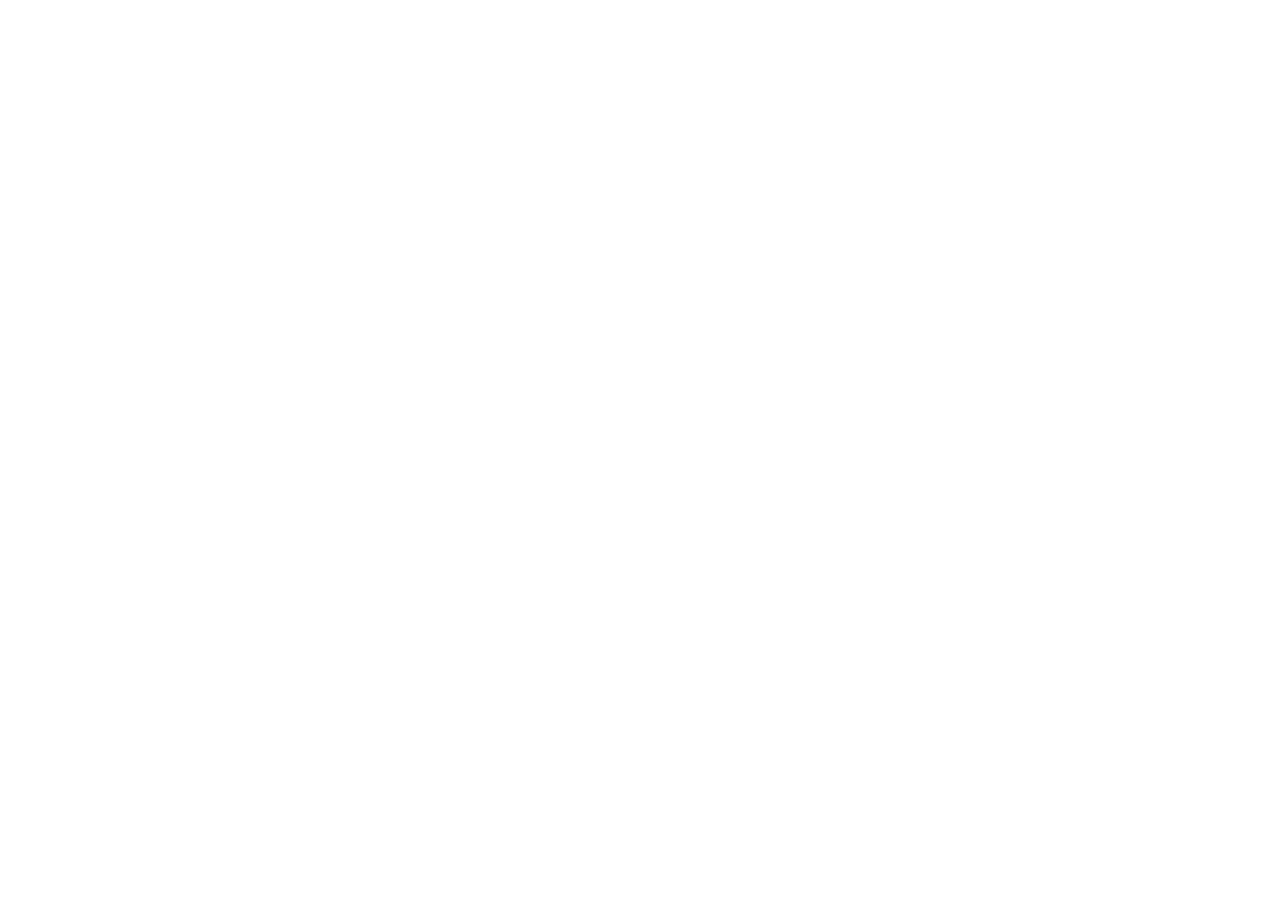
==== bonus.html @ 0511cd6d "FEAT starting bonus" ====
<!DOCTYPE html>
<html lang="en">
<head>
  <meta charset="UTF-8">
  <meta http-equiv="X-UA-Compatible" content="IE=edge">
  <meta name="viewport" content="width=device-width, initial-scale=1.0">
  <title>Document</title>
  <link rel="stylesheet" href="./css/frame-12.css">
  <link rel="stylesheet" href="/css/bonus.css">
</head>
<body>
  
</body>
</html>
---- css/frame-12.css ----
* {
	margin: 0;
	padding: 0;
	box-sizing: border-box;

  text-align: center;
}

.container {
	max-width: 1170px;
	margin: 0 auto;
	/* padding: 0 calc(var(--gutter-x) / 2); */
}

.row {
	display: flex;
	flex-direction: row;
	flex-wrap: wrap;

  /* gutter 
  margin-left: calc(var(--gutter-x) / 2 * -1);
  margin-right: calc(var(--gutter-x) / 2 * -1); */
}

.col {
	flex-grow: 1;
	flex-basis: 0;
	max-width: 100%;
}

.row > * {
	/* padding: 0 calc(var(--gutter-x) / 2); */
}

/* col dimension */

.col-1 {
	flex-basis: calc((100% / 12) * 1);
}

.col-2 {
	flex-basis: calc((100% / 12) * 2);
}

.col-3 {
	flex-basis: calc((100% / 12) * 3);
}

.col-4 {
	flex-basis: calc((100% / 12) * 4);
}

.col-5 {
	flex-basis: calc((100% / 12) * 5);
}

.col-6 {
	flex-basis: calc((100% / 12) * 6);
}

.col-7 {
	flex-basis: calc((100% / 12) * 7);
}

.col-8 {
	flex-basis: calc((100% / 12) * 8);
}

.col-9 {
	flex-basis: calc((100% / 12) * 9);
}

.col-10 {
	flex-basis: calc((100% / 12) * 10);
}

.col-11 {
	flex-basis: calc((100% / 12) * 11);
}

.col-12 {
	flex-basis: calc((100% / 12) * 12);
}

/* offset */

.col-offset-1 {
	margin-left: calc((100% / 12) * 1);
}

.col-offset-2 {
	margin-left: calc((100% / 12) * 2);
}

.col-offset-3 {
	margin-left: calc((100% / 12) * 3);
}

.col-offset-4 {
	margin-left: calc((100% / 12) * 4);
}

.col-offset-5 {
	margin-left: calc((100% / 12) * 5);
}

.col-offset-6 {
	margin-left: calc((100% / 12) * 6);
}

.col-offset-7 {
	margin-left: calc((100% / 12) * 7);
}

.col-offset-8 {
	margin-left: calc((100% / 12) * 8);
}

.col-offset-9 {
	margin-left: calc((100% / 12) * 9);
}

.col-offset-10 {
	margin-left: calc((100% / 12) * 10);
}

.col-offset-11 {
	margin-left: calc((100% / 12) * 11);
}
---- css/bonus.css ----
[class^='col'] {
	padding: 15px;
	background-color: lightgrey;
	color: white;
	border: 1px solid white;
}

.green{
  background-color: green;
}

section {
	padding: 5px;
}
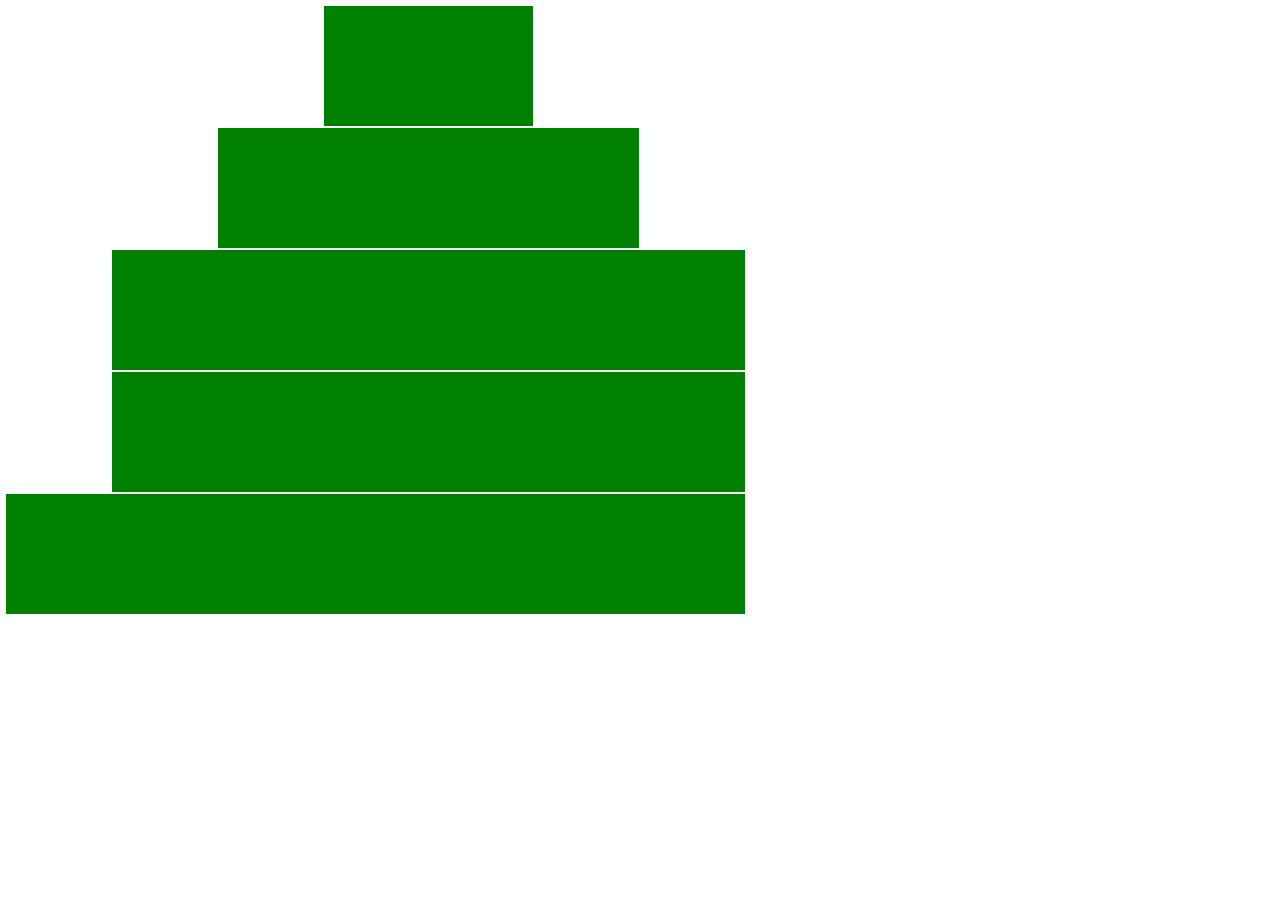
==== commit ed70c765: "FEAT bonus turtle" ====
--- a/bonus.html
+++ b/bonus.html
@@ -6,9 +6,40 @@
   <meta name="viewport" content="width=device-width, initial-scale=1.0">
   <title>Document</title>
   <link rel="stylesheet" href="./css/frame-12.css">
-  <link rel="stylesheet" href="/css/bonus.css">
+  <link rel="stylesheet" href="./css/bonus.css">
 </head>
 <body>
   
+  <section>
+
+    <div class="row">
+      <div class="col-2 col-offset-3">
+      </div>
+    </div>
+
+    <div class="row">
+      <div class="col-4 col-offset-2">
+      </div>
+    </div>
+
+    <div class="row">
+      <div class="col-6 col-offset-1">
+      </div>
+    </div>
+
+    <div class="row">
+      <div class="col-6 col-offset-1">
+      </div>
+    </div>
+
+    <div class="row">
+      <div class="col-7">
+      </div>
+    </div>
+
+  </section>
+
+
+  
 </body>
 </html>--- a/css/bonus.css
+++ b/css/bonus.css
@@ -1,6 +1,6 @@
 [class^='col'] {
-	padding: 15px;
-	background-color: lightgrey;
+	padding: 60px;
+	background-color: green;
 	color: white;
 	border: 1px solid white;
 }
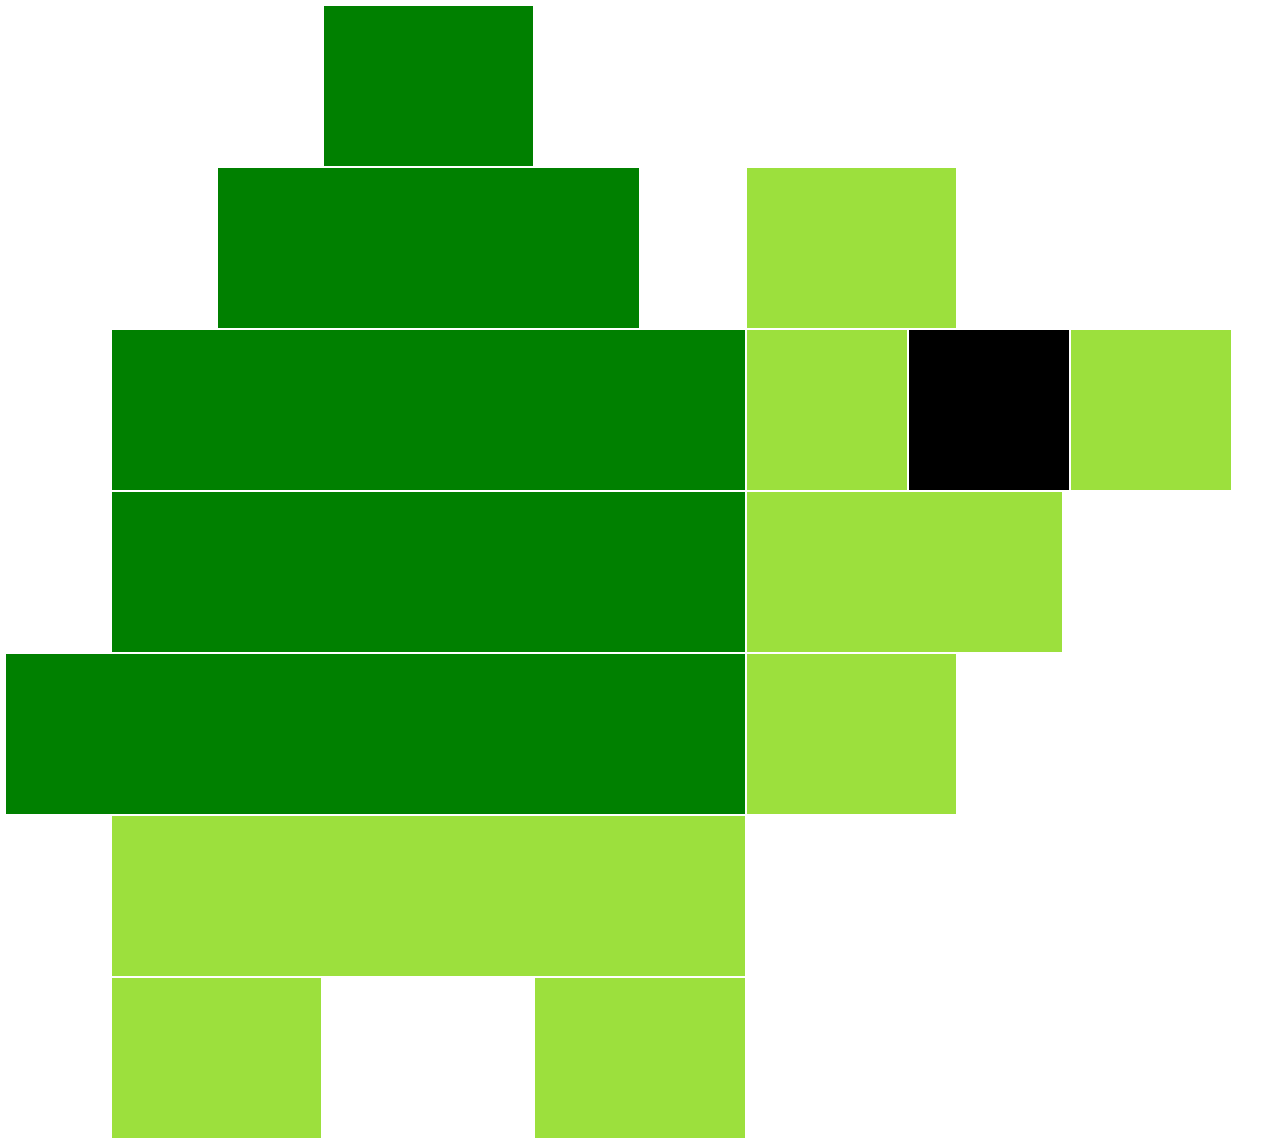
==== commit 86100cfe: "FEAT TURTLE DONE :D" ====
--- a/bonus.html
+++ b/bonus.html
@@ -20,20 +20,45 @@
     <div class="row">
       <div class="col-4 col-offset-2">
       </div>
-    </div>
 
-    <div class="row">
-      <div class="col-6 col-offset-1">
+      <div class="col-2 col-offset-1 col-lightgreen">
       </div>
     </div>
 
     <div class="row">
       <div class="col-6 col-offset-1">
       </div>
+      <div class="col-1 col-lightgreen">
+      </div>
+      <div class="col-1 col-black">
+      </div>
+      <div class="col-1 col-lightgreen">
+      </div>
+    </div>
+
+    <div class="row">
+      <div class="col-6 col-offset-1">
+      </div>
+      <div class="col-3 col-lightgreen">
+      </div>
     </div>
 
     <div class="row">
       <div class="col-7">
+      </div>
+      <div class="col-2 col-lightgreen">
+      </div>
+    </div>
+
+    <div class="row">
+      <div class="col-6 col-offset-1 col-lightgreen">
+      </div>
+    </div>
+
+    <div class="row">
+      <div class="col-2 col-offset-1 col-lightgreen">
+      </div>
+      <div class="col-2 col-offset-2 col-lightgreen">
       </div>
     </div>
 
--- a/css/bonus.css
+++ b/css/bonus.css
@@ -1,5 +1,5 @@
 [class^='col'] {
-	padding: 60px;
+	padding: 80px;
 	background-color: green;
 	color: white;
 	border: 1px solid white;
@@ -11,4 +11,12 @@
 
 section {
 	padding: 5px;
+}
+
+.col-lightgreen{
+  background-color: #9CE03D;
+}
+
+.col-black{
+  background-color: black;
 }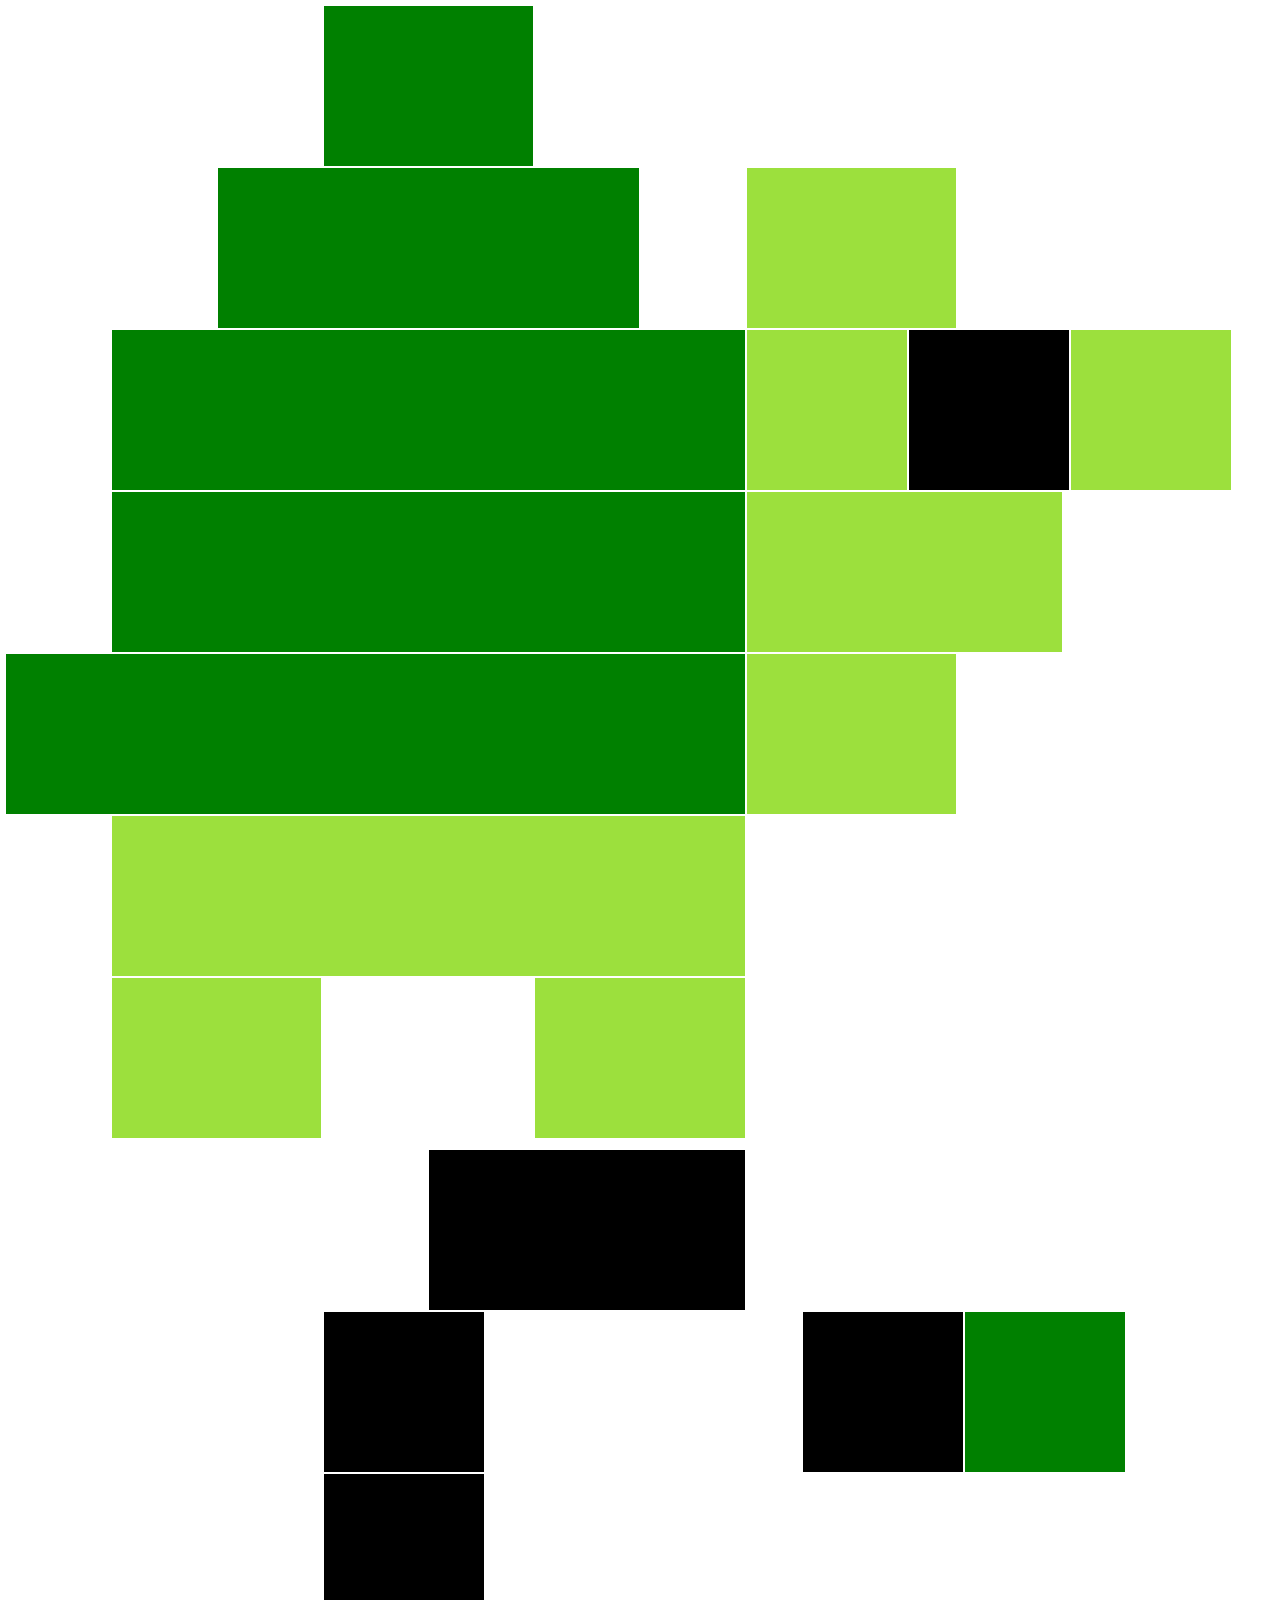
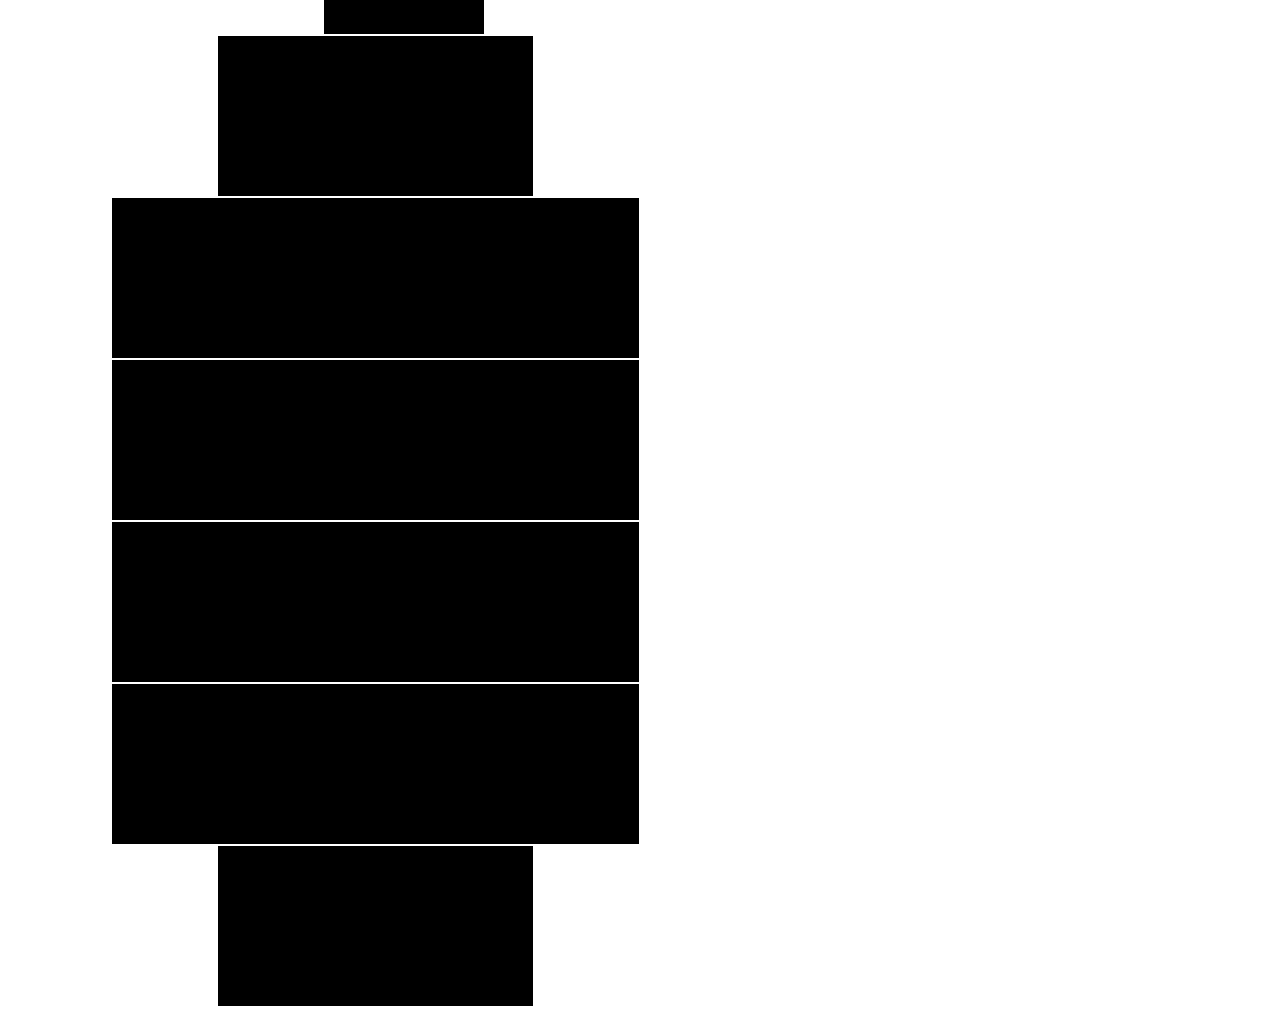
==== commit d9e48e60: "FEAT bomb done" ====
--- a/bonus.html
+++ b/bonus.html
@@ -65,6 +65,56 @@
   </section>
 
 
+  <!-- bomber -->
+
+  <section>
+
+   
+
+    <div class="row">
+      <div class="col-3 col-offset-4 col-black"></div>
+    </div>
+
+    <div class="row">
+      <div class="col-1 col-offset-3 col-black"></div>
+      <div class="col-1 col-offset-3 col-black"></div>
+      <div class="col-1 col-red"></div>
+    </div>
+
+    <div class="row">
+      <div class="col-1 col-offset-3 col-black"></div>
+    </div>
+
+    <div class="row">
+      <div class="col-3 col-offset-2 col-black"></div>
+    </div>
+
+    <div class="row">
+      <div class="col-5 col-offset-1 col-black"></div>
+    </div>
+
+    <div class="row">
+      <div class="col-5 col-offset-1 col-black"></div>
+    </div>
+
+    <div class="row">
+      <div class="col-5 col-offset-1 col-black"></div>
+    </div>
+
+    <div class="row">
+      <div class="col-5 col-offset-1 col-black"></div>
+    </div>
+
+    <div class="row">
+      <div class="col-3 col-offset-2 col-black"></div>
+    </div>
+
+   
+    
+
+  </section>
+
+
   
 </body>
 </html>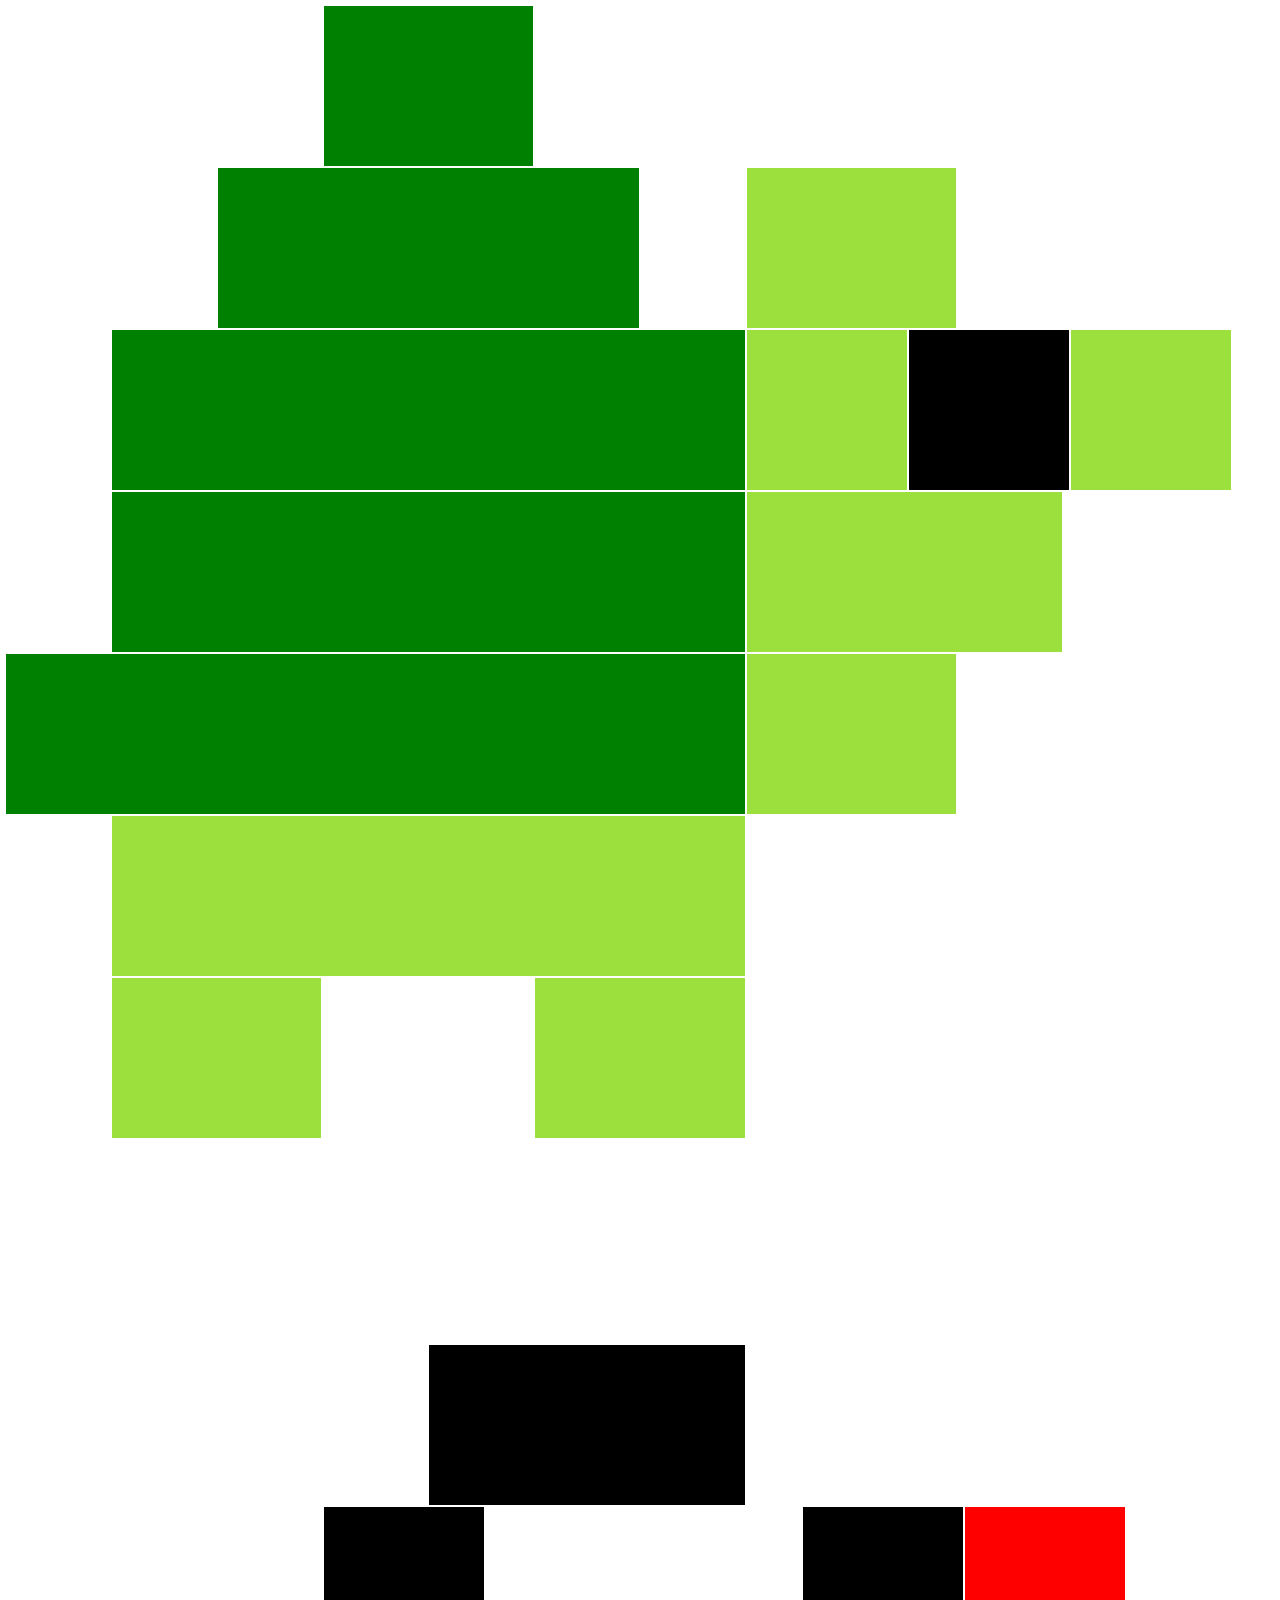
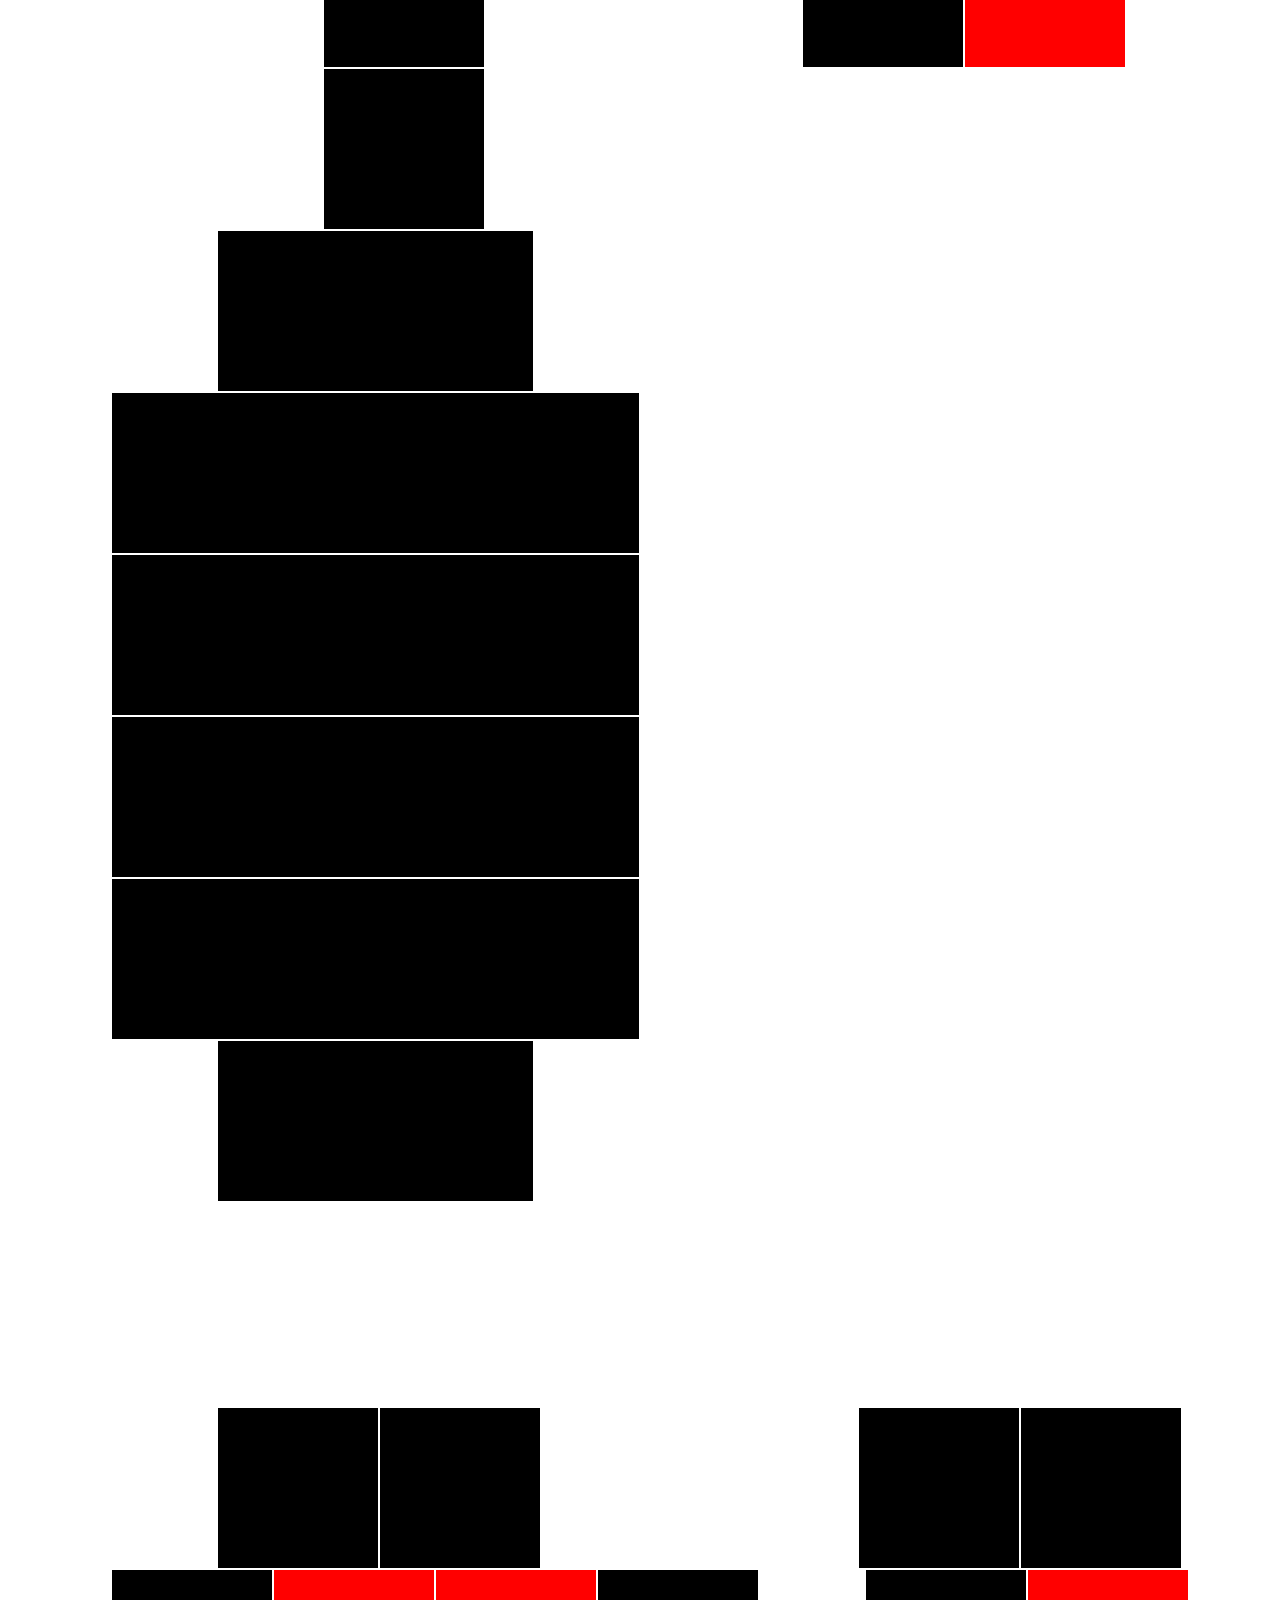
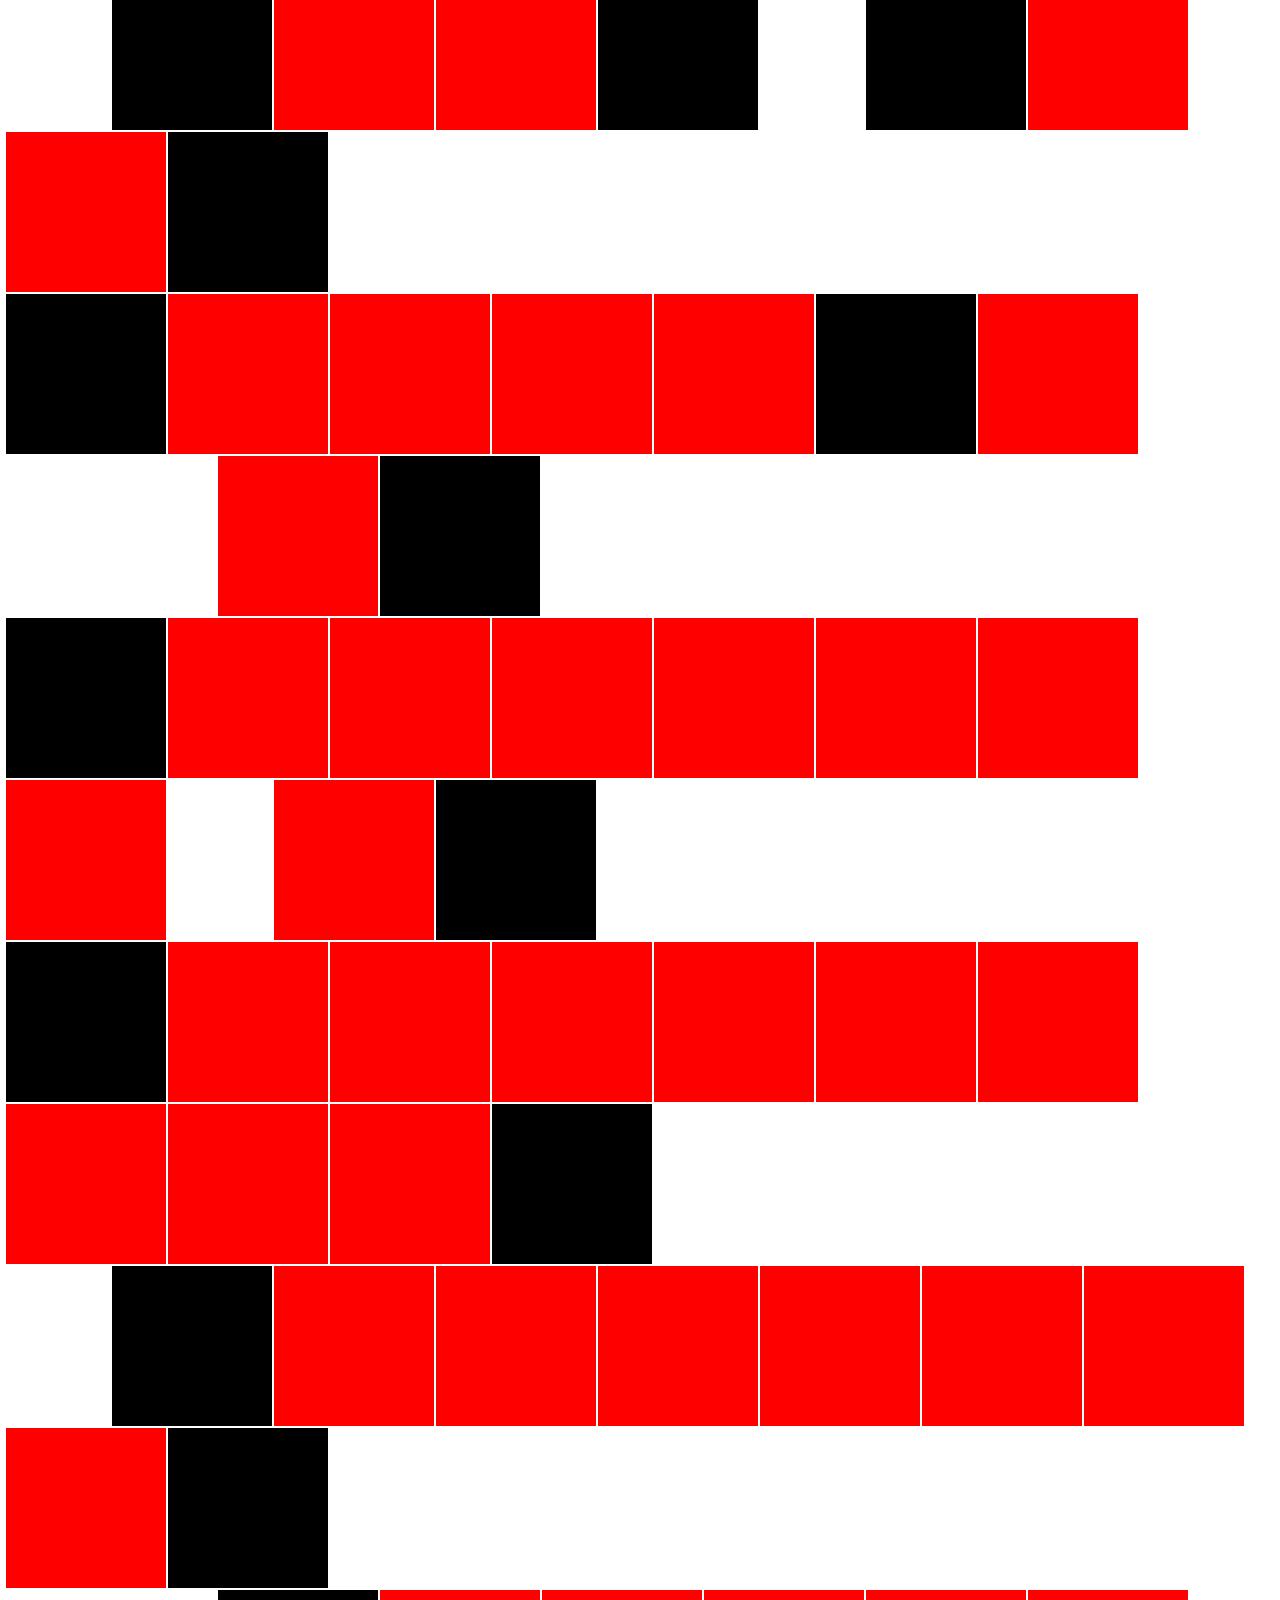
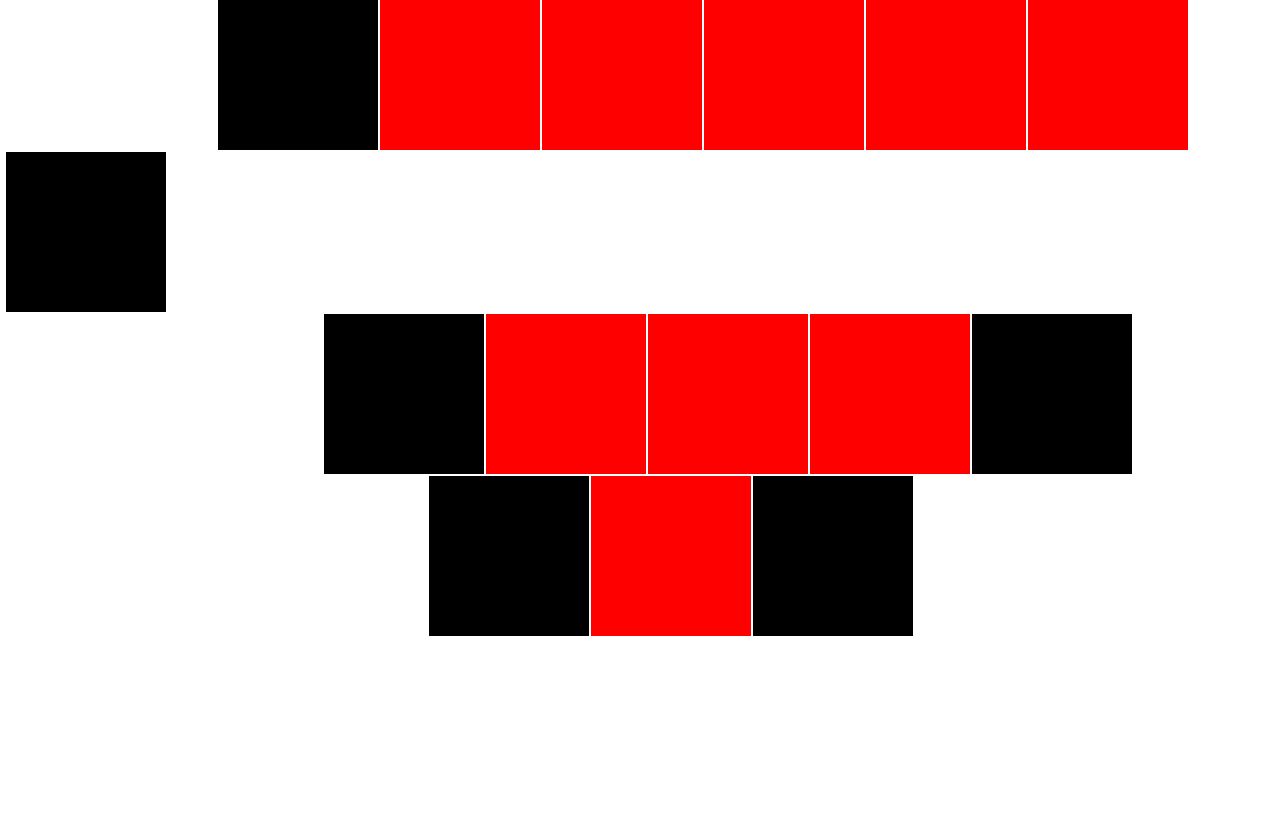
==== commit 4f1882fe: "FEAT heart almost completed" ====
--- a/bonus.html
+++ b/bonus.html
@@ -110,8 +110,111 @@
     </div>
 
    
+
+  </section>
+
+  <section>
+
+    <div class="row">
+      <div class="col-1 col-offset-2 col-black"></div>
+      <div class="col-1 col-black"></div>
+
+      <div class="col-1 col-offset-3 col-black"></div>
+      <div class="col-1 col-black"></div>
+
+    </div>
+
+    <div class="row">
+      <div class="col-1 col-offset-1 col-black"></div>
+      <div class="col-1 col-red"></div>
+      <div class="col-1 col-red"></div>
+      <div class="col-1 col-black"></div>
+
+      <div class="col-1 col-offset-1 col-black"></div>
+      <div class="col-1 col-red"></div>
+      <div class="col-1 col-red"></div>
+      <div class="col-1 col-black"></div>
+    </div>
+
+    <div class="row">
+      <div class="col-1 col-black"></div>
+      <div class="col-1 col-red"></div>
+      <div class="col-1 col-red"></div>
+      <div class="col-1 col-red"></div>
+      <div class="col-1 col-red"></div>
+      <div class="col-1 col-black"></div>
+      <div class="col-1 col-red"></div>
+      <div class="col-1 col-offset-2 col-red"></div>
+      <div class="col-1 col-black"></div>
+    </div>
+
+    <div class="row">
+      <div class="col-1 col-black"></div>
+      <div class="col-1 col-red"></div>
+      <div class="col-1 col-red"></div>
+      <div class="col-1 col-red"></div>
+      <div class="col-1 col-red"></div>
+      <div class="col-1 col-red"></div>
+      <div class="col-1 col-red"></div>
+      <div class="col-1 col-red"></div>
+      <div class="col-1 col-offset-1 col-red"></div>
+      <div class="col-1 col-black"></div>
+    </div>
+
+    <div class="row">
+      <div class="col-1 col-black"></div>
+      <div class="col-1 col-red"></div>
+      <div class="col-1 col-red"></div>
+      <div class="col-1 col-red"></div>
+      <div class="col-1 col-red"></div>
+      <div class="col-1 col-red"></div>
+      <div class="col-1 col-red"></div>
+      <div class="col-1 col-red"></div>
+      <div class="col-1 col-red"></div>
+      <div class="col-1 col-red"></div>
+      <div class="col-1 col-black"></div>
+    </div>
+
+    <div class="row">
+      <div class="col-1 col-offset-1 col-black"></div>
+      <div class="col-1 col-red"></div>
+      <div class="col-1 col-red"></div>
+      <div class="col-1 col-red"></div>
+      <div class="col-1 col-red"></div>
+      <div class="col-1 col-red"></div>
+      <div class="col-1 col-red"></div>
+      <div class="col-1 col-red"></div>
+      <div class="col-1 col-black"></div>
+    </div>
+
+    <div class="row">
+      <div class="col-1 col-offset-2 col-black"></div>
+      <div class="col-1 col-red"></div>
+      <div class="col-1 col-red"></div>
+      <div class="col-1 col-red"></div>
+      <div class="col-1 col-red"></div>
+      <div class="col-1 col-red"></div>
+      <div class="col-1 col-black"></div>
+    </div>
+
+    <div class="row">
+      <div class="col-1 col-offset-3 col-black"></div>
+      <div class="col-1 col-red"></div>
+      <div class="col-1 col-red"></div>
+      <div class="col-1 col-red"></div>
+      <div class="col-1 col-black"></div>
+    </div>
+
+    <div class="row">
+      <div class="col-1 col-offset-4 col-black"></div>
+      <div class="col-1 col-red"></div>
+      <div class="col-1 col-black"></div>
+    </div>
+
+    <div class="row">
+    </div>
+
     
-
   </section>
 
 
--- a/css/bonus.css
+++ b/css/bonus.css
@@ -19,4 +19,12 @@
 
 .col-black{
   background-color: black;
+}
+
+.col-red{
+  background-color: red;
+}
+
+section{
+  padding-bottom: 200px;
 }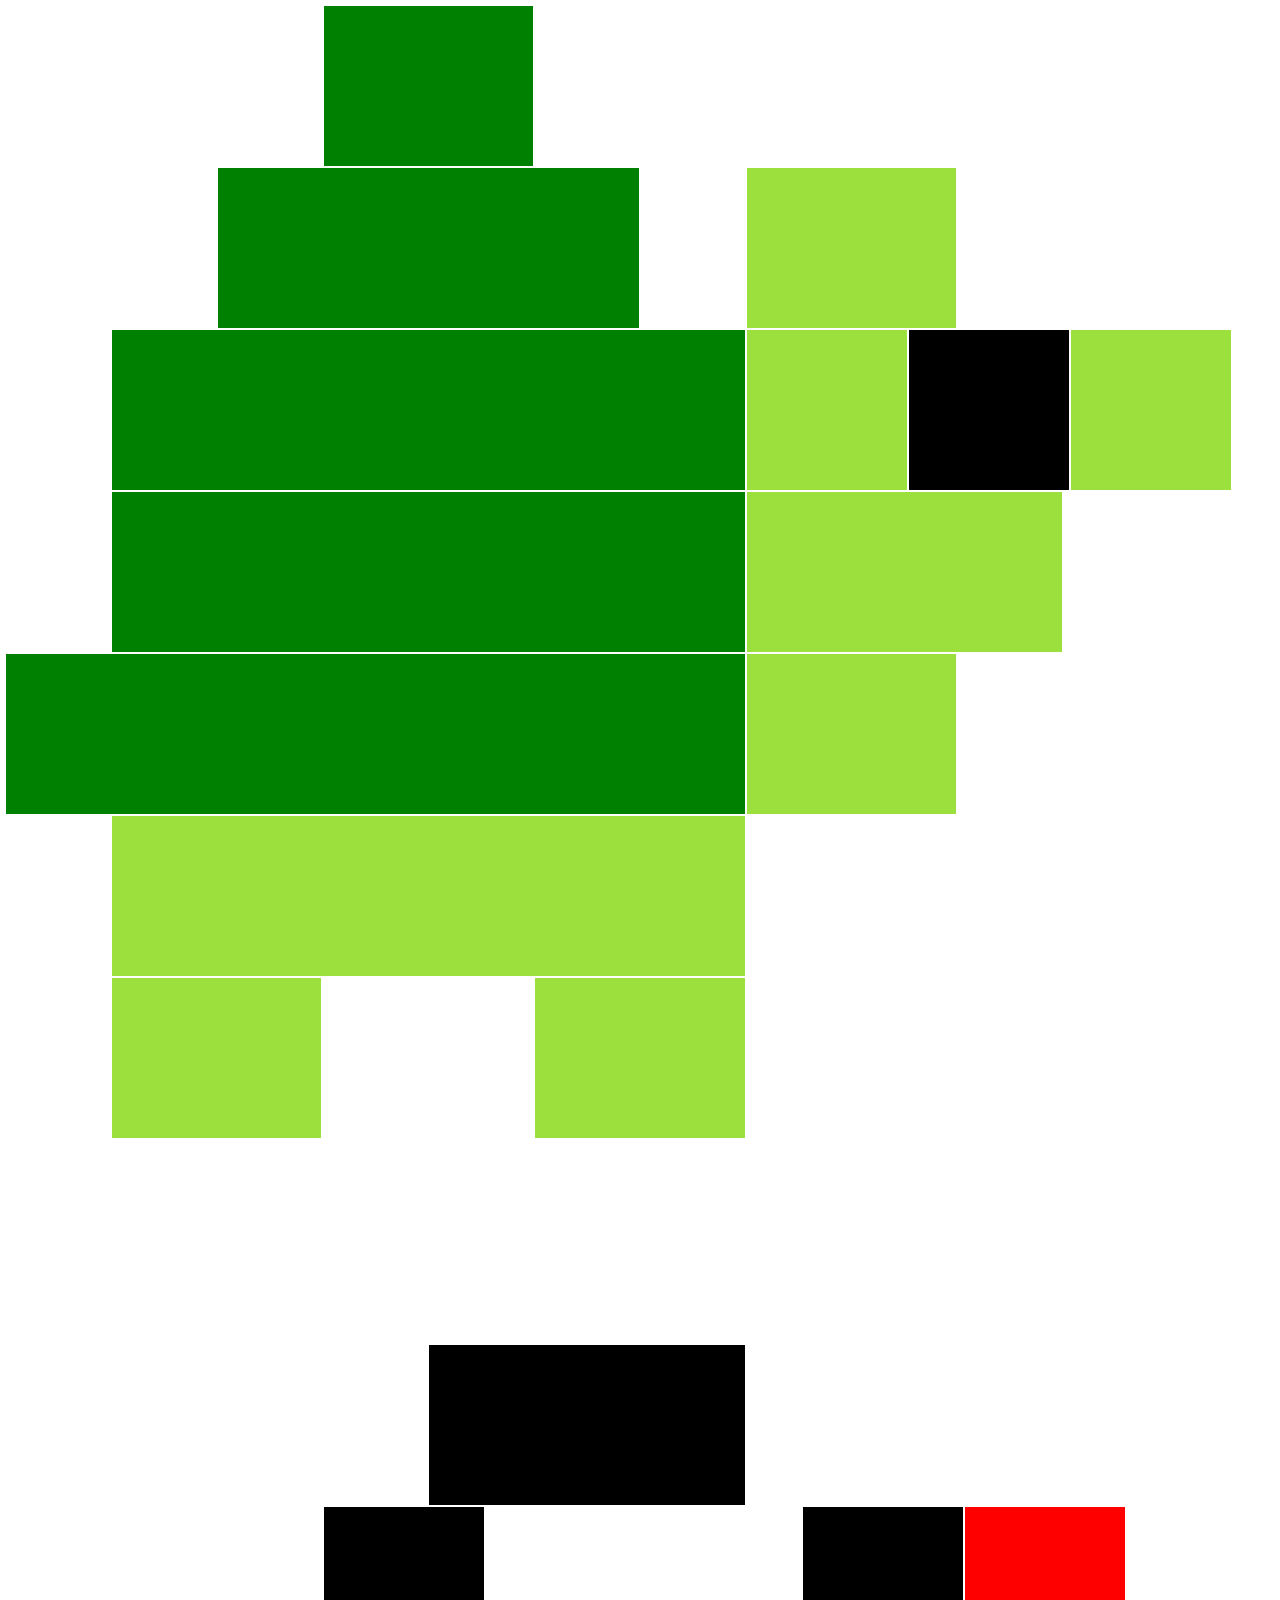
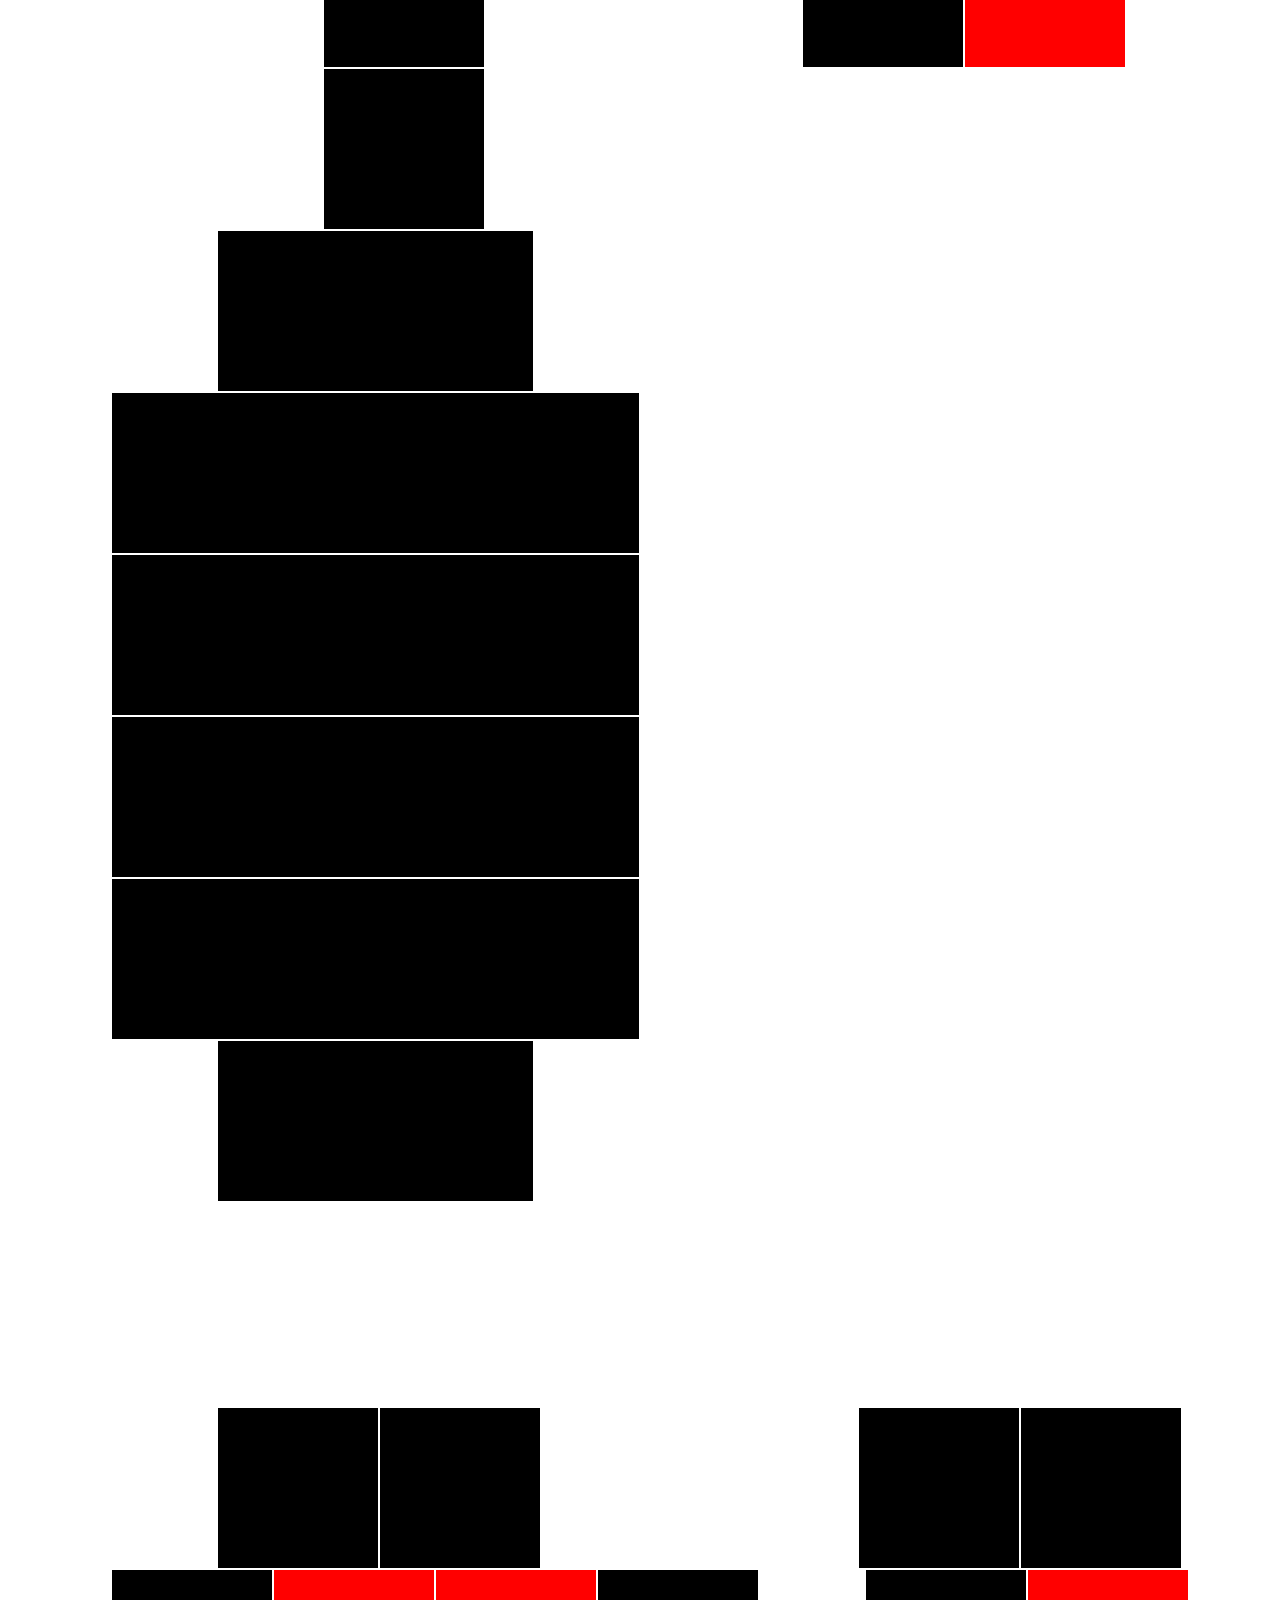
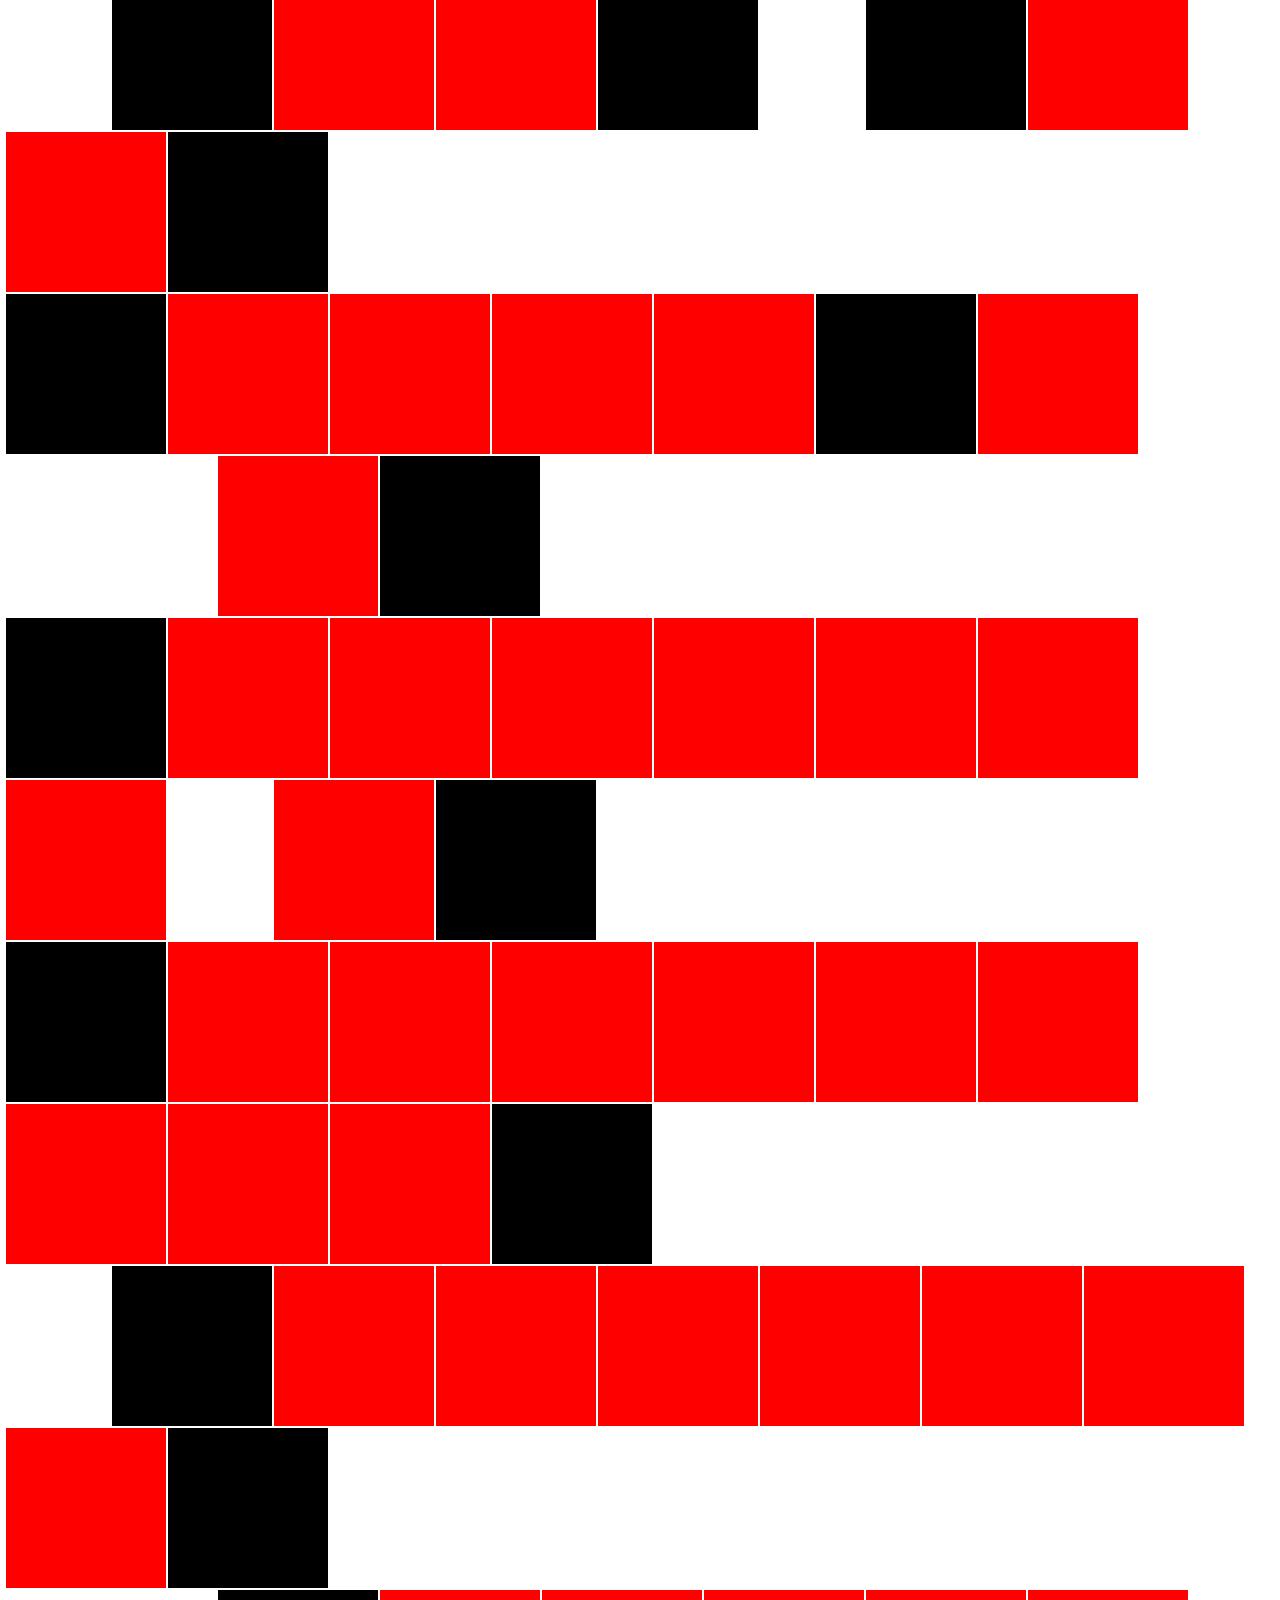
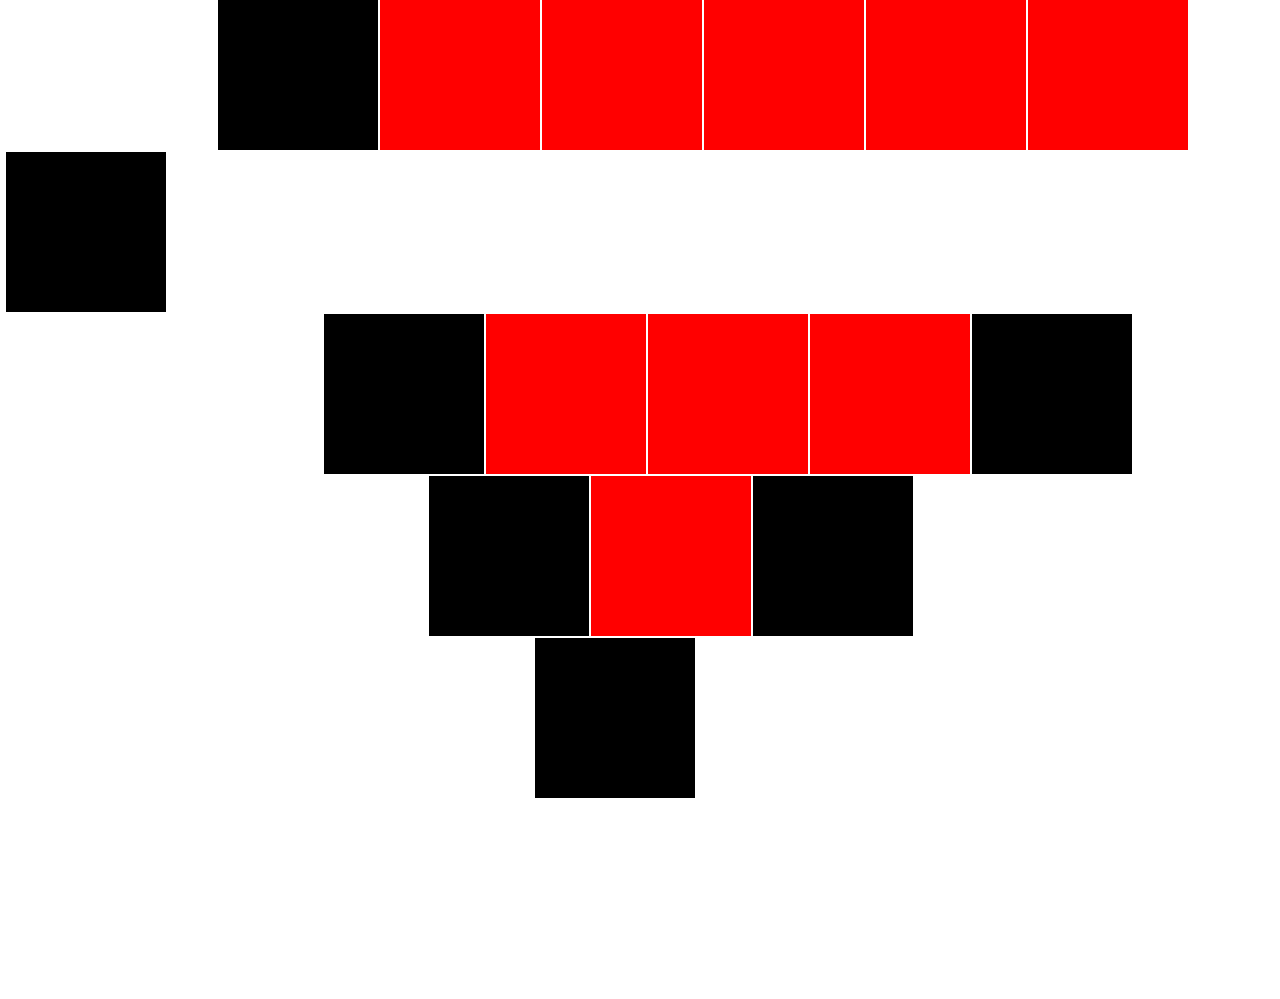
==== commit da43e5df: "FEAT size fix" ====
--- a/bonus.html
+++ b/bonus.html
@@ -212,6 +212,7 @@
     </div>
 
     <div class="row">
+      <div class="col-1 col-offset-5 col-black"></div>
     </div>
 
     
